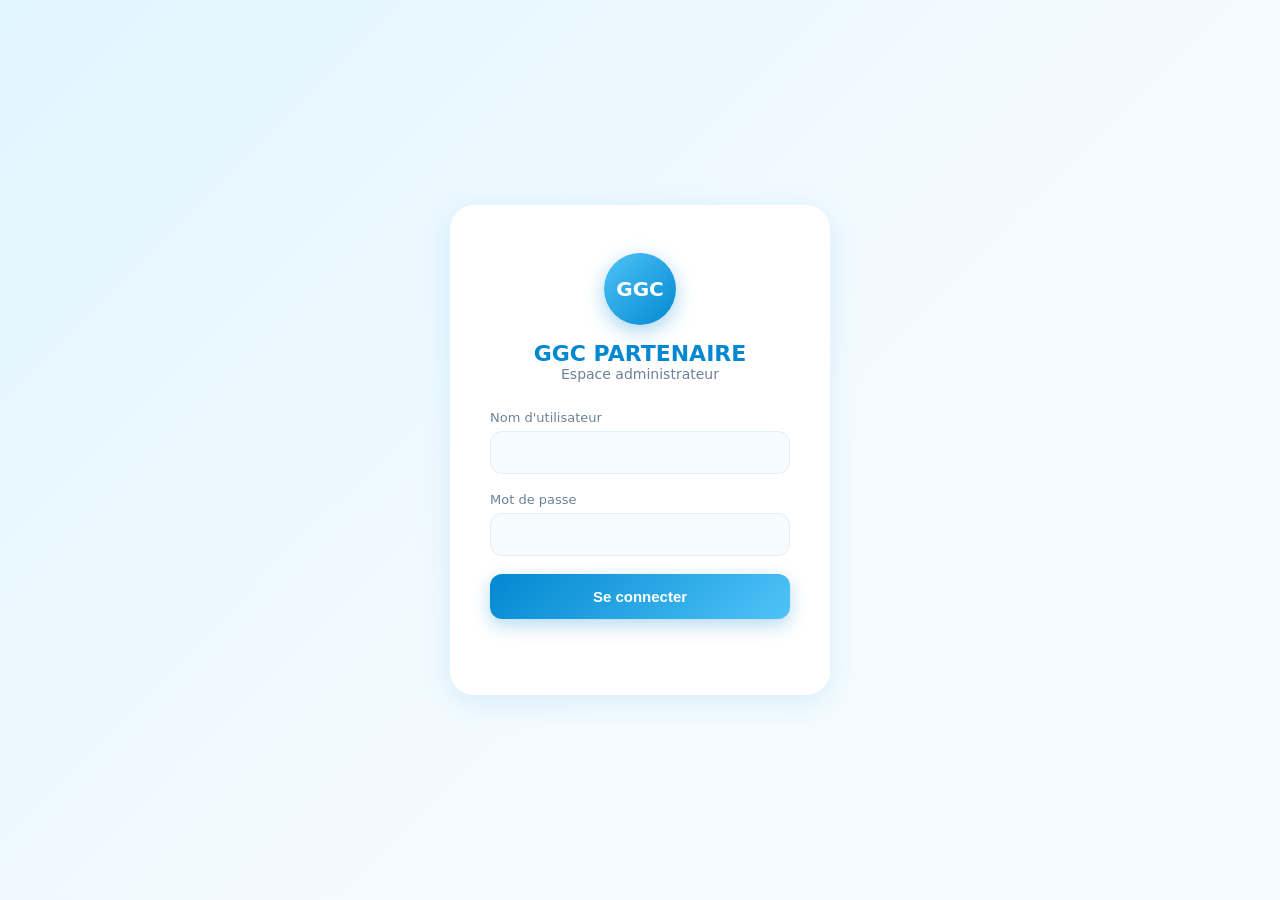
==== admin_web/index.html @ f1fb2b4e "Initial commit - GGC PARTENAIRE" ====
<!DOCTYPE html>
<html lang="fr">
<head>
<meta charset="UTF-8">
<meta name="viewport" content="width=device-width, initial-scale=1, viewport-fit=cover">
<title>GGC PARTENAIRE — Connexion Admin</title>
<link rel="stylesheet" href="style.css">
</head>
<body class="login-body">
  <div class="login-card fade-in-up">
    <div class="logo-circle">GGC</div>
    <h1>GGC PARTENAIRE</h1>
    <p class="subtitle">Espace administrateur</p>

    <form id="loginForm">
      <div class="input-group">
        <label>Nom d'utilisateur</label>
        <input type="text" id="username" required>
      </div>
      <div class="input-group">
        <label>Mot de passe</label>
        <input type="password" id="password" required>
      </div>
      <button type="submit" class="btn-primary">Se connecter</button>
      <p id="errorMsg" class="error-msg"></p>
    </form>
  </div>

  <script src="config.js"></script>
  <script src="auth.js"></script>
</body>
</html>
---- admin_web/style.css ----
:root {
  --sky: #4FC3F7;
  --sky-dark: #0288D1;
  --sky-light: #E1F5FE;
  --white: #FFFFFF;
  --bg: #F5FBFF;
  --text: #1A2A3A;
  --text-muted: #6B8299;
  --danger: #E53935;
  --success: #43A047;
  --warning: #FB8C00;
  --shadow: 0 8px 30px rgba(2, 136, 209, 0.12);
  --radius: 16px;
}

* { box-sizing: border-box; margin: 0; padding: 0; }

body {
  font-family: 'Segoe UI', system-ui, -apple-system, sans-serif;
  background: var(--bg);
  color: var(--text);
}

/* ===== ANIMATIONS ===== */
@keyframes fadeInUp {
  from { opacity: 0; transform: translateY(24px); }
  to { opacity: 1; transform: translateY(0); }
}
@keyframes fadeIn {
  from { opacity: 0; } to { opacity: 1; }
}
@keyframes pulse {
  0%, 100% { transform: scale(1); } 50% { transform: scale(1.05); }
}
.fade-in-up { animation: fadeInUp 0.6s ease-out; }
.fade-in { animation: fadeIn 0.5s ease-out; }

/* ===== LOGIN ===== */
.login-body {
  min-height: 100vh;
  display: flex;
  align-items: center;
  justify-content: center;
  background: linear-gradient(135deg, var(--sky-light), var(--bg) 60%);
}
.login-card {
  background: var(--white);
  padding: 48px 40px;
  border-radius: 24px;
  box-shadow: var(--shadow);
  width: 380px;
  text-align: center;
}
.logo-circle {
  width: 72px; height: 72px;
  border-radius: 50%;
  background: linear-gradient(135deg, var(--sky), var(--sky-dark));
  color: white;
  display: flex; align-items: center; justify-content: center;
  font-weight: bold; font-size: 20px;
  margin: 0 auto 16px;
  box-shadow: 0 6px 20px rgba(2, 136, 209, 0.35);
  animation: pulse 3s ease-in-out infinite;
}
.login-card h1 { font-size: 22px; color: var(--sky-dark); }
.subtitle { color: var(--text-muted); margin-bottom: 28px; font-size: 14px; }

.input-group { text-align: left; margin-bottom: 18px; }
.input-group label { font-size: 13px; color: var(--text-muted); display: block; margin-bottom: 6px; }
.input-group input, .input-group select {
  width: 100%;
  padding: 12px 14px;
  border: 1.5px solid #E0EEF5;
  border-radius: 12px;
  font-size: 15px;
  transition: all 0.25s ease;
  background: var(--bg);
}
.input-group input:focus, .input-group select:focus {
  outline: none;
  border-color: var(--sky);
  box-shadow: 0 0 0 4px rgba(79, 195, 247, 0.15);
  background: white;
}

.btn-primary {
  width: 100%;
  padding: 14px;
  background: linear-gradient(135deg, var(--sky-dark), var(--sky));
  color: white;
  border: none;
  border-radius: 12px;
  font-size: 15px;
  font-weight: 600;
  cursor: pointer;
  transition: transform 0.2s ease, box-shadow 0.2s ease;
  box-shadow: 0 6px 18px rgba(2, 136, 209, 0.3);
}
.btn-primary:hover { transform: translateY(-2px); box-shadow: 0 10px 24px rgba(2, 136, 209, 0.4); }
.btn-primary:active { transform: translateY(0); }

.error-msg { color: var(--danger); font-size: 13px; margin-top: 12px; min-height: 16px; }

/* ===== DASHBOARD LAYOUT ===== */
.dashboard {
  display: flex;
  min-height: 100vh;
}
.sidebar {
  width: 240px;
  background: linear-gradient(180deg, var(--sky-dark), #01579B);
  color: white;
  padding: 24px 0;
  flex-shrink: 0;
}
.sidebar .logo { text-align: center; font-weight: bold; font-size: 18px; margin-bottom: 32px; letter-spacing: 1px; }
.sidebar nav a {
  display: block;
  padding: 14px 28px;
  color: rgba(255,255,255,0.85);
  text-decoration: none;
  font-size: 14px;
  transition: all 0.2s ease;
  border-left: 3px solid transparent;
}
.sidebar nav a:hover, .sidebar nav a.active {
  background: rgba(255,255,255,0.1);
  border-left: 3px solid white;
  color: white;
}
.main-content { flex: 1; padding: 32px; overflow-y: auto; }

.topbar {
  display: flex; justify-content: space-between; align-items: center;
  margin-bottom: 28px;
}
.topbar h2 { color: var(--sky-dark); font-size: 24px; }
.admin-badge {
  background: var(--sky-light); color: var(--sky-dark);
  padding: 8px 16px; border-radius: 20px; font-size: 13px; font-weight: 600;
}

/* ===== CARDS / STATS ===== */
.stats-grid {
  display: grid;
  grid-template-columns: repeat(auto-fit, minmax(200px, 1fr));
  gap: 20px;
  margin-bottom: 32px;
}
.stat-card {
  background: white;
  border-radius: var(--radius);
  padding: 24px;
  box-shadow: var(--shadow);
  transition: transform 0.25s ease;
}
.stat-card:hover { transform: translateY(-4px); }
.stat-card .value { font-size: 32px; font-weight: bold; color: var(--sky-dark); }
.stat-card .label { color: var(--text-muted); font-size: 13px; margin-top: 4px; }

/* ===== TABLE ===== */
.table-card {
  background: white;
  border-radius: var(--radius);
  box-shadow: var(--shadow);
  overflow: hidden;
}
table { width: 100%; border-collapse: collapse; }
th {
  background: var(--sky-light);
  color: var(--sky-dark);
  text-align: left;
  padding: 14px 18px;
  font-size: 13px;
  text-transform: uppercase;
  letter-spacing: 0.5px;
}
td { padding: 14px 18px; border-top: 1px solid #F0F6FA; font-size: 14px; }
tr { transition: background 0.2s ease; }
tbody tr:hover { background: var(--sky-light); cursor: pointer; }

.badge {
  padding: 5px 12px; border-radius: 20px; font-size: 12px; font-weight: 600;
}
.badge-actif { background: #E8F5E9; color: var(--success); }
.badge-retard { background: #FFF3E0; color: var(--warning); }
.badge-bloque { background: #FFEBEE; color: var(--danger); }
.badge-solde { background: #E1F5FE; color: var(--sky-dark); }

/* ===== MODAL / DETAIL CLIENT ===== */
.modal-overlay {
  position: fixed; inset: 0;
  background: rgba(10, 40, 60, 0.5);
  display: flex; align-items: center; justify-content: center;
  z-index: 100;
  animation: fadeIn 0.25s ease;
}
.modal-box {
  background: white;
  border-radius: 20px;
  padding: 32px;
  width: 600px;
  max-height: 85vh;
  overflow-y: auto;
  box-shadow: 0 20px 60px rgba(0,0,0,0.25);
  animation: fadeInUp 0.35s ease;
}
.modal-box h3 { color: var(--sky-dark); margin-bottom: 20px; }
.detail-row { display: flex; justify-content: space-between; padding: 10px 0; border-bottom: 1px solid #F0F6FA; font-size: 14px; }
.detail-row span:first-child { color: var(--text-muted); }

.action-buttons { display: flex; gap: 10px; margin-top: 24px; flex-wrap: wrap; }
.btn-action {
  padding: 10px 16px; border: none; border-radius: 10px; font-size: 13px; font-weight: 600; cursor: pointer;
  transition: transform 0.15s ease;
}
.btn-action:hover { transform: translateY(-2px); }
.btn-lock { background: #FFEBEE; color: var(--danger); }
.btn-unlock { background: #E8F5E9; color: var(--success); }
.btn-close { background: #ECEFF1; color: var(--text); position: absolute; top: 24px; right: 24px; }

/* ===== MAP ===== */
#map { height: 400px; border-radius: var(--radius); margin-top: 20px; }

/* ===== RESPONSIVE ===== */
@media (max-width: 768px) {
  .dashboard { flex-direction: column; }
  .sidebar { width: 100%; padding: 12px 0; }
  .sidebar nav { display: flex; overflow-x: auto; }
}
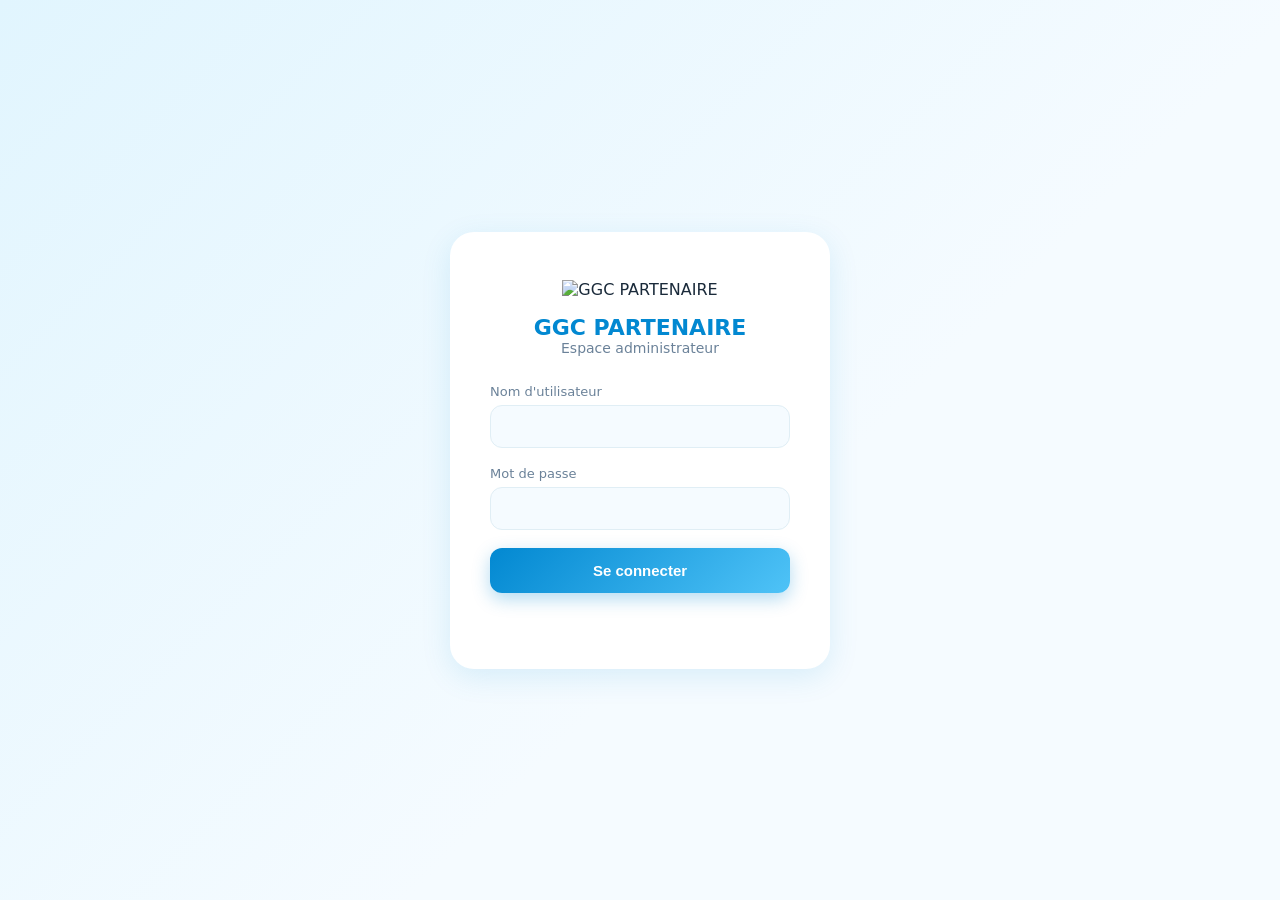
==== commit 48a93a33: "Add app icon and website logo" ====
--- a/admin_web/index.html
+++ b/admin_web/index.html
@@ -5,10 +5,11 @@
 <meta name="viewport" content="width=device-width, initial-scale=1, viewport-fit=cover">
 <title>GGC PARTENAIRE — Connexion Admin</title>
 <link rel="stylesheet" href="style.css">
+<link rel="icon" type="image/png" href="logom.jpeg">
 </head>
 <body class="login-body">
   <div class="login-card fade-in-up">
-    <div class="logo-circle">GGC</div>
+    <img src="logo_ggc.png" alt="GGC PARTENAIRE" style="width:100px; margin-bottom:16px;">
     <h1>GGC PARTENAIRE</h1>
     <p class="subtitle">Espace administrateur</p>
 
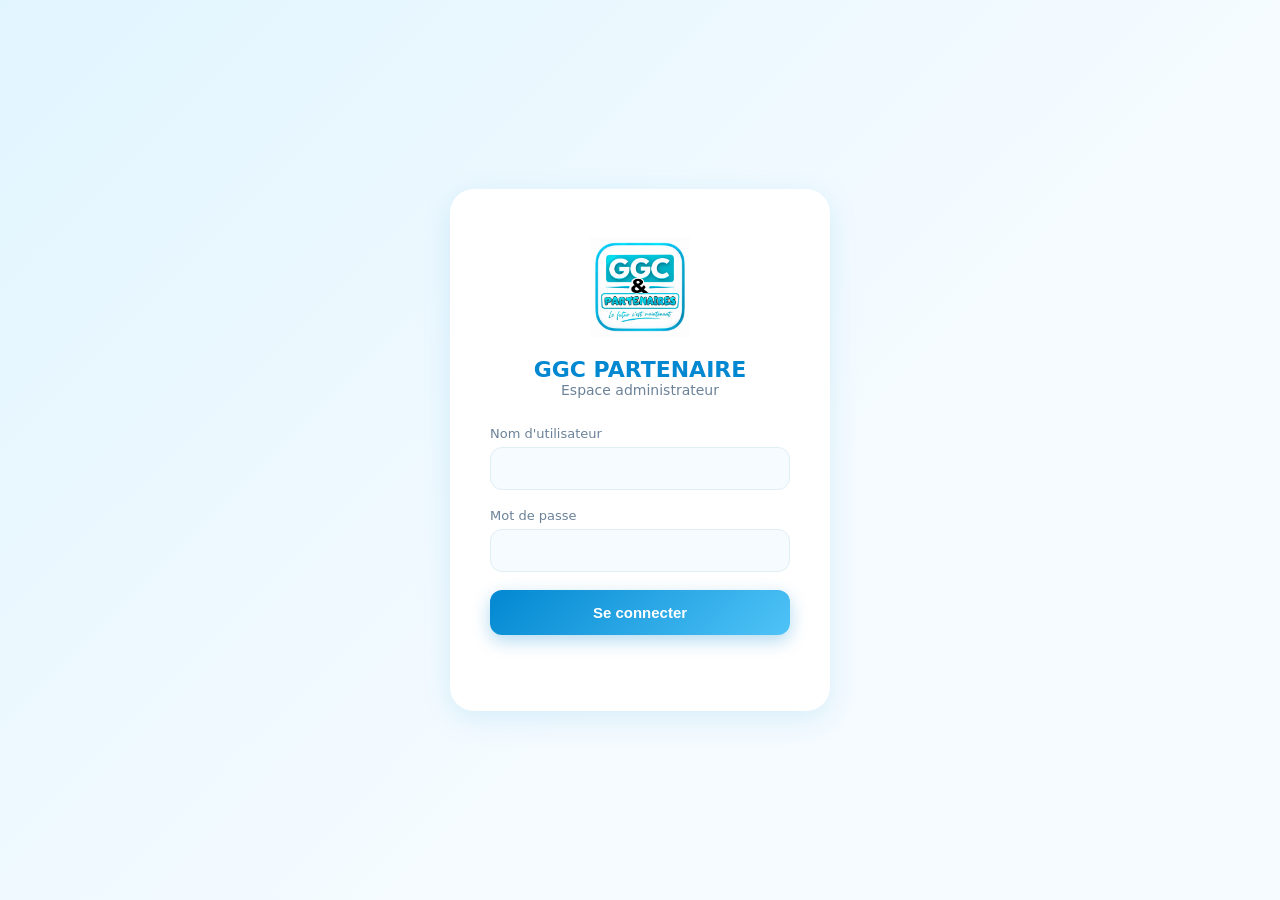
==== commit ffb62761: "Add app icon and website logo correction" ====
--- a/admin_web/index.html
+++ b/admin_web/index.html
@@ -9,7 +9,7 @@
 </head>
 <body class="login-body">
   <div class="login-card fade-in-up">
-    <img src="logo_ggc.png" alt="GGC PARTENAIRE" style="width:100px; margin-bottom:16px;">
+    <img src="icone_logo_ggc.png" alt="GGC PARTENAIRE" style="width:100px; margin-bottom:16px;">
     <h1>GGC PARTENAIRE</h1>
     <p class="subtitle">Espace administrateur</p>
 
